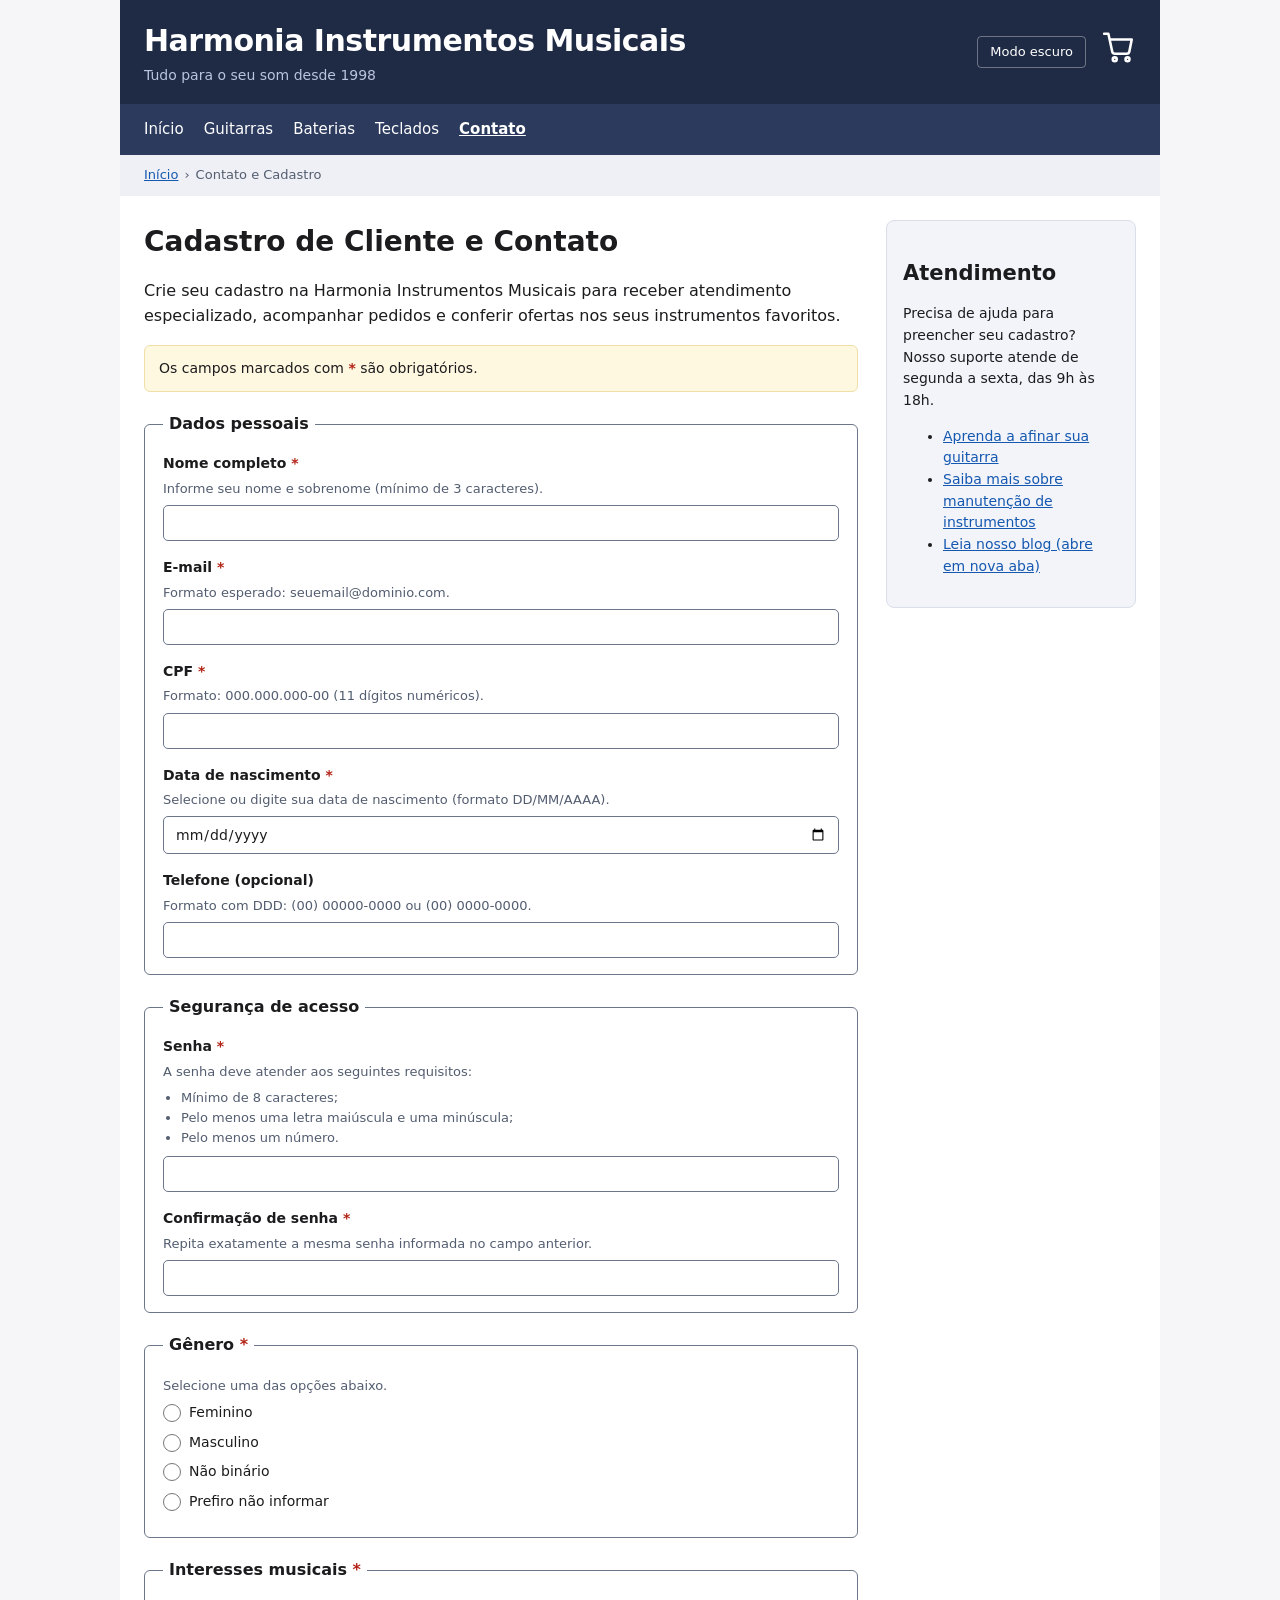
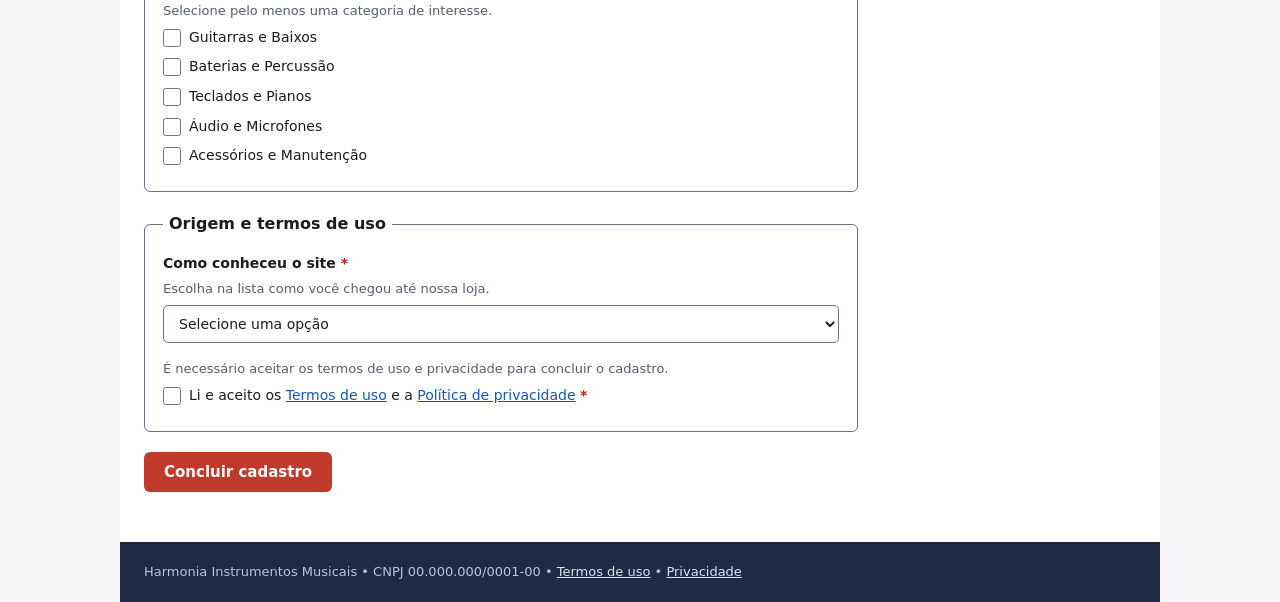
==== pages/contato.html @ c4bc0a18 "refactor: organiza o projeto e componetiza css e js" ====
<!DOCTYPE html>
<html lang="pt-BR">
<head>
<meta charset="utf-8">
<meta name="viewport" content="width=device-width, initial-scale=1">
<title>Cadastro e Contato — Harmonia Instrumentos Musicais</title>
<link rel="stylesheet" href="../styles/style.css">
</head>
<body>
<a href="#conteudo" class="skip-link">Pular para o conteúdo principal</a>
<div class="wrap">
  <header id="topo">
    <div class="topo-flex">
      <div>
        <div class="titulo-principal">Harmonia Instrumentos Musicais</div>
        <div class="subtitulo">Tudo para o seu som desde 1998</div>
      </div>
      <div class="topo-acoes">
        <button id="btn-tema" type="button" class="btn-tema">Modo escuro</button>
        <a href="../carrinho.html" aria-label="Ver carrinho de compras">
          <img src="data:image/svg+xml,%3Csvg%20xmlns%3D%22http%3A%2F%2Fwww.w3.org%2F2000%2Fsvg%22%20viewBox%3D%220%200%2024%2024%22%20fill%3D%22none%22%20stroke%3D%22%23ffffff%22%20stroke-width%3D%221.8%22%20stroke-linecap%3D%22round%22%20stroke-linejoin%3D%22round%22%3E%3Ccircle%20cx%3D%229%22%20cy%3D%2220%22%20r%3D%221.4%22%2F%3E%3Ccircle%20cx%3D%2218%22%20cy%3D%2220%22%20r%3D%221.4%22%2F%3E%3Cpath%20d%3D%22M1.5%202h3l2.7%2012.4a2%202%200%200%200%202%201.6h8.1a2%202%200%200%200%202-1.6L21%206H6%22%2F%3E%3C%2Fsvg%3E" width="34" height="34" alt="">
        </a>
      </div>
    </div>
  </header>

  <nav id="menu" aria-label="Menu Principal">
    <ul>
      <li><a href="../index.html">Início</a></li>
      <li><a href="../guitarras.html">Guitarras</a></li>
      <li><a href="../baterias.html">Baterias</a></li>
      <li><a href="../teclados.html">Teclados</a></li>
      <li><a href="contato.html" aria-current="page">Contato</a></li>
    </ul>
  </nav>

  <nav id="trilha" aria-label="Trilha de navegação">
    <ol>
      <li><a href="../index.html">Início</a></li>
      <li aria-current="page">Contato e Cadastro</li>
    </ol>
  </nav>

  <div id="miolo">
    <main id="conteudo" tabindex="-1">
      <h1>Cadastro de Cliente e Contato</h1>

      <p>
        Crie seu cadastro na Harmonia Instrumentos Musicais para receber atendimento especializado,
        acompanhar pedidos e conferir ofertas nos seus instrumentos favoritos.
      </p>

      <div class="aviso">
        Os campos marcados com <span class="obrigatorio" aria-hidden="true">*</span> são obrigatórios.
      </div>

      <div id="resumo-erros" class="resumo-erros" role="alert" aria-labelledby="titulo-resumo-erros" tabindex="-1" hidden>
        <h2 id="titulo-resumo-erros">Não foi possível enviar o formulário</h2>
        <p id="texto-resumo-erros">Corrija os erros abaixo para continuar:</p>
        <ul id="lista-resumo-erros"></ul>
      </div>

      <div id="mensagem-sucesso" class="mensagem-sucesso" role="status" aria-live="polite" tabindex="-1" hidden>
        Cadastro realizado com sucesso! Todos os dados foram validados e enviados.
      </div>

      <form id="form-cadastro" action="/enviar" method="post" novalidate>
        <fieldset>
          <legend>Dados pessoais</legend>

          <div class="campo-grupo">
            <label for="nome">
              Nome completo <span class="obrigatorio" aria-hidden="true">*</span><span class="sr-only"> (obrigatório)</span>
            </label>
            <div class="instrucao" id="dica-nome">Informe seu nome e sobrenome (mínimo de 3 caracteres).</div>
            <input type="text" id="nome" name="nome" autocomplete="name" required aria-required="true" aria-describedby="dica-nome">
            <div class="erro" id="erro-nome" hidden></div>
          </div>

          <div class="campo-grupo">
            <label for="email">
              E-mail <span class="obrigatorio" aria-hidden="true">*</span><span class="sr-only"> (obrigatório)</span>
            </label>
            <div class="instrucao" id="dica-email">Formato esperado: seuemail@dominio.com.</div>
            <input type="email" id="email" name="email" autocomplete="email" required aria-required="true" aria-describedby="dica-email">
            <div class="erro" id="erro-email" hidden></div>
          </div>

          <div class="campo-grupo">
            <label for="cpf">
              CPF <span class="obrigatorio" aria-hidden="true">*</span><span class="sr-only"> (obrigatório)</span>
            </label>
            <div class="instrucao" id="dica-cpf">Formato: 000.000.000-00 (11 dígitos numéricos).</div>
            <input type="text" id="cpf" name="cpf" inputmode="numeric" required aria-required="true" aria-describedby="dica-cpf">
            <div class="erro" id="erro-cpf" hidden></div>
          </div>

          <div class="campo-grupo">
            <label for="nascimento">
              Data de nascimento <span class="obrigatorio" aria-hidden="true">*</span><span class="sr-only"> (obrigatório)</span>
            </label>
            <div class="instrucao" id="dica-nascimento">Selecione ou digite sua data de nascimento (formato DD/MM/AAAA).</div>
            <input type="date" id="nascimento" name="nascimento" autocomplete="bday" required aria-required="true" aria-describedby="dica-nascimento">
            <div class="erro" id="erro-nascimento" hidden></div>
          </div>

          <div class="campo-grupo">
            <label for="telefone">Telefone (opcional)</label>
            <div class="instrucao" id="dica-telefone">Formato com DDD: (00) 00000-0000 ou (00) 0000-0000.</div>
            <input type="tel" id="telefone" name="telefone" autocomplete="tel" aria-describedby="dica-telefone">
            <div class="erro" id="erro-telefone" hidden></div>
          </div>
        </fieldset>

        <fieldset>
          <legend>Segurança de acesso</legend>

          <div class="campo-grupo">
            <label for="senha">
              Senha <span class="obrigatorio" aria-hidden="true">*</span><span class="sr-only"> (obrigatório)</span>
            </label>
            <div id="dica-senha">
              <div class="instrucao">A senha deve atender aos seguintes requisitos:</div>
              <ul class="requisitos-lista">
                <li>Mínimo de 8 caracteres;</li>
                <li>Pelo menos uma letra maiúscula e uma minúscula;</li>
                <li>Pelo menos um número.</li>
              </ul>
            </div>
            <input type="password" id="senha" name="senha" autocomplete="new-password" required aria-required="true" aria-describedby="dica-senha">
            <div class="erro" id="erro-senha" hidden></div>
          </div>

          <div class="campo-grupo">
            <label for="confirmar-senha">
              Confirmação de senha <span class="obrigatorio" aria-hidden="true">*</span><span class="sr-only"> (obrigatório)</span>
            </label>
            <div class="instrucao" id="dica-confirmar-senha">Repita exatamente a mesma senha informada no campo anterior.</div>
            <input type="password" id="confirmar-senha" name="confirmar-senha" autocomplete="new-password" required aria-required="true" aria-describedby="dica-confirmar-senha">
            <div class="erro" id="erro-confirmar-senha" hidden></div>
          </div>
        </fieldset>

        <fieldset id="grupo-genero" aria-describedby="dica-genero">
          <legend>
            Gênero <span class="obrigatorio" aria-hidden="true">*</span><span class="sr-only"> (obrigatório)</span>
          </legend>
          <div class="instrucao" id="dica-genero">Selecione uma das opções abaixo.</div>

          <div class="opcao-linha">
            <input type="radio" id="genero-feminino" name="genero" value="feminino" required>
            <label for="genero-feminino">Feminino</label>
          </div>
          <div class="opcao-linha">
            <input type="radio" id="genero-masculino" name="genero" value="masculino">
            <label for="genero-masculino">Masculino</label>
          </div>
          <div class="opcao-linha">
            <input type="radio" id="genero-nao-binario" name="genero" value="nao-binario">
            <label for="genero-nao-binario">Não binário</label>
          </div>
          <div class="opcao-linha">
            <input type="radio" id="genero-nao-informar" name="genero" value="prefiro-nao-informar">
            <label for="genero-nao-informar">Prefiro não informar</label>
          </div>
          <div class="erro" id="erro-genero" hidden></div>
        </fieldset>

        <fieldset id="grupo-interesses" aria-describedby="dica-interesses">
          <legend>
            Interesses musicais <span class="obrigatorio" aria-hidden="true">*</span><span class="sr-only"> (obrigatório)</span>
          </legend>
          <div class="instrucao" id="dica-interesses">Selecione pelo menos uma categoria de interesse.</div>

          <div class="opcao-linha">
            <input type="checkbox" id="interesse-guitarras" name="interesses" value="guitarras">
            <label for="interesse-guitarras">Guitarras e Baixos</label>
          </div>
          <div class="opcao-linha">
            <input type="checkbox" id="interesse-baterias" name="interesses" value="baterias">
            <label for="interesse-baterias">Baterias e Percussão</label>
          </div>
          <div class="opcao-linha">
            <input type="checkbox" id="interesse-teclados" name="interesses" value="teclados">
            <label for="interesse-teclados">Teclados e Pianos</label>
          </div>
          <div class="opcao-linha">
            <input type="checkbox" id="interesse-audio" name="interesses" value="audio">
            <label for="interesse-audio">Áudio e Microfones</label>
          </div>
          <div class="opcao-linha">
            <input type="checkbox" id="interesse-acessorios" name="interesses" value="acessorios">
            <label for="interesse-acessorios">Acessórios e Manutenção</label>
          </div>
          <div class="erro" id="erro-interesses" hidden></div>
        </fieldset>

        <fieldset>
          <legend>Origem e termos de uso</legend>

          <div class="campo-grupo">
            <label for="como-conheceu">
              Como conheceu o site <span class="obrigatorio" aria-hidden="true">*</span><span class="sr-only"> (obrigatório)</span>
            </label>
            <div class="instrucao" id="dica-como-conheceu">Escolha na lista como você chegou até nossa loja.</div>
            <select id="como-conheceu" name="como-conheceu" required aria-required="true" aria-describedby="dica-como-conheceu">
              <option value="">Selecione uma opção</option>
              <option value="busca">Site de busca (Google, Bing)</option>
              <option value="redes-sociais">Redes sociais (Instagram, YouTube)</option>
              <option value="indicacao">Indicação de amigos ou músicos</option>
              <option value="anuncio">Anúncio online</option>
              <option value="outro">Outro meio</option>
            </select>
            <div class="erro" id="erro-como-conheceu" hidden></div>
          </div>

          <div class="campo-grupo">
            <div class="instrucao" id="dica-termos">É necessário aceitar os termos de uso e privacidade para concluir o cadastro.</div>
            <div class="opcao-linha">
              <input type="checkbox" id="termos" name="termos" value="aceito" required aria-required="true" aria-describedby="dica-termos">
              <label for="termos">
                Li e aceito os <a href="termos.html">Termos de uso</a> e a <a href="privacidade.html">Política de privacidade</a>
                <span class="obrigatorio" aria-hidden="true">*</span><span class="sr-only"> (obrigatório)</span>
              </label>
            </div>
            <div class="erro" id="erro-termos" hidden></div>
          </div>
        </fieldset>

        <div class="honeypot">
          <label for="website-honeypot">Não preencha este campo (verificação anti-spam)</label>
          <input type="text" id="website-honeypot" name="website_honeypot" tabindex="-1" autocomplete="off">
        </div>

        <p>
          <button type="submit" class="botao">Concluir cadastro</button>
        </p>
      </form>
    </main>

    <aside class="lateral" aria-label="Conteúdo relacionado">
      <h2>Atendimento</h2>
      <p>Precisa de ajuda para preencher seu cadastro? Nosso suporte atende de segunda a sexta, das 9h às 18h.</p>
      <ul>
        <li><a href="afinacao.html">Aprenda a afinar sua guitarra</a></li>
        <li><a href="manutencao.html">Saiba mais sobre manutenção de instrumentos</a></li>
        <li><a href="blog.html" target="_blank">Leia nosso blog (abre em nova aba)</a></li>
      </ul>
    </aside>
  </div>

  <footer id="rodape">
    Harmonia Instrumentos Musicais &bull; CNPJ 00.000.000/0001-00 &bull;
    <a href="termos.html">Termos de uso</a> &bull;
    <a href="privacidade.html">Privacidade</a>
  </footer>
</div>

<script src="../scripts/theme.js"></script>
<script src="../scripts/form.js"></script>
</body>
</html>
---- styles/style.css ----
:root {
  --bg-page: #f6f6f8;
  --bg-wrap: #ffffff;
  --bg-topo: #1f2a44;
  --bg-menu: #2c3a5e;
  --bg-trilha: #eef0f5;
  --bg-card: #ffffff;
  --bg-lateral: #f2f4f9;
  --bg-th: #eef0f5;
  --bg-aviso: #fff8e1;
  --border-aviso: #f0dfa8;
  --bg-erro-box: #fdf2f2;
  --border-erro-box: #c0392b;
  --bg-sucesso-box: #edf7ed;
  --border-sucesso-box: #1e7e34;
  --text-sucesso: #155724;

  --text-main: #1c1c1e;
  --text-muted: #535d70;
  --text-inverse: #ffffff;
  --text-subtitulo: #b9c4de;
  --text-link: #1558b0;
  --text-link-hover: #0d3870;
  --text-link-footer: #dbe2f2;

  --border-color: #d9dee9;
  --border-field: #6c7689;

  --btn-primary: #c0392b;
  --btn-primary-hover: #962d22;
  --erro-color: #b32417;
}

@media (prefers-color-scheme: dark) {
  :root:not([data-theme="light"]) {
    --bg-page: #121214;
    --bg-wrap: #1a1b20;
    --bg-topo: #10141f;
    --bg-menu: #182033;
    --bg-trilha: #242731;
    --bg-card: #242731;
    --bg-lateral: #242731;
    --bg-th: #2c303d;
    --bg-aviso: #2c2510;
    --border-aviso: #66541b;
    --bg-erro-box: #2d1618;
    --border-erro-box: #ff6b6b;
    --bg-sucesso-box: #132a19;
    --border-sucesso-box: #5dd879;
    --text-sucesso: #a3f0b5;

    --text-main: #f0f2f5;
    --text-muted: #a6b0c2;
    --text-inverse: #ffffff;
    --text-subtitulo: #cbd5e1;
    --text-link: #7cb3ff;
    --text-link-hover: #a8ccff;
    --text-link-footer: #cbd5e1;

    --border-color: #383d4a;
    --border-field: #788296;

    --btn-primary: #d32f2f;
    --btn-primary-hover: #b71c1c;
    --erro-color: #ff8080;
  }
}

[data-theme="dark"] {
  --bg-page: #121214;
  --bg-wrap: #1a1b20;
  --bg-topo: #10141f;
  --bg-menu: #182033;
  --bg-trilha: #242731;
  --bg-card: #242731;
  --bg-lateral: #242731;
  --bg-th: #2c303d;
  --bg-aviso: #2c2510;
  --border-aviso: #66541b;
  --bg-erro-box: #2d1618;
  --border-erro-box: #ff6b6b;
  --bg-sucesso-box: #132a19;
  --border-sucesso-box: #5dd879;
  --text-sucesso: #a3f0b5;

  --text-main: #f0f2f5;
  --text-muted: #a6b0c2;
  --text-inverse: #ffffff;
  --text-subtitulo: #cbd5e1;
  --text-link: #7cb3ff;
  --text-link-hover: #a8ccff;
  --text-link-footer: #cbd5e1;

  --border-color: #383d4a;
  --border-field: #788296;

  --btn-primary: #d32f2f;
  --btn-primary-hover: #b71c1c;
  --erro-color: #ff8080;
}

[data-theme="light"] {
  --bg-page: #f6f6f8;
  --bg-wrap: #ffffff;
  --bg-topo: #1f2a44;
  --bg-menu: #2c3a5e;
  --bg-trilha: #eef0f5;
  --bg-card: #ffffff;
  --bg-lateral: #f2f4f9;
  --bg-th: #eef0f5;
  --bg-aviso: #fff8e1;
  --border-aviso: #f0dfa8;
  --bg-erro-box: #fdf2f2;
  --border-erro-box: #c0392b;
  --bg-sucesso-box: #edf7ed;
  --border-sucesso-box: #1e7e34;
  --text-sucesso: #155724;

  --text-main: #1c1c1e;
  --text-muted: #535d70;
  --text-inverse: #ffffff;
  --text-subtitulo: #b9c4de;
  --text-link: #1558b0;
  --text-link-hover: #0d3870;
  --text-link-footer: #dbe2f2;

  --border-color: #d9dee9;
  --border-field: #6c7689;

  --btn-primary: #c0392b;
  --btn-primary-hover: #962d22;
  --erro-color: #b32417;
}

* {
  box-sizing: border-box;
}

body {
  margin: 0;
  font-family: system-ui, "Segoe UI", Arial, sans-serif;
  color: var(--text-main);
  background: var(--bg-page);
  line-height: 1.55;
}

.wrap {
  max-width: 1040px;
  margin: 0 auto;
  background: var(--bg-wrap);
}

/* Header & Topo */
#topo {
  background: var(--bg-topo);
  color: var(--text-inverse);
  padding: 18px 24px;
}

.topo-flex {
  display: flex;
  justify-content: space-between;
  align-items: center;
}

.topo-acoes {
  display: flex;
  align-items: center;
  gap: 16px;
}

.titulo-principal {
  font-size: 30px;
  font-weight: 800;
  letter-spacing: -0.5px;
}

.subtitulo {
  color: var(--text-subtitulo);
  font-size: 14px;
}

/* Navegação Principal */
#menu {
  background: var(--bg-menu);
  padding: 10px 24px;
}

#menu ul {
  list-style: none;
  margin: 0;
  padding: 0;
  display: flex;
  flex-wrap: wrap;
}

#menu li {
  margin-right: 20px;
}

#menu a {
  color: var(--text-inverse);
  text-decoration: none;
  font-size: 15px;
  display: inline-block;
  padding: 4px 0;
}

#menu a:hover,
#menu a:focus {
  text-decoration: underline;
}

#menu a[aria-current="page"] {
  font-weight: 700;
  text-decoration: underline;
}

/* Breadcrumb / Trilha */
#trilha {
  padding: 10px 24px;
  font-size: 13px;
  color: var(--text-muted);
  background: var(--bg-trilha);
}

#trilha a {
  color: var(--text-link);
}

#trilha ol {
  list-style: none;
  display: flex;
  gap: 6px;
  padding: 0;
  margin: 0;
}

#trilha li:not(:last-child)::after {
  content: "›";
  margin-left: 6px;
  color: var(--text-muted);
}

/* Layout Miolo e Conteúdo */
#miolo {
  display: flex;
  gap: 28px;
  padding: 24px;
  align-items: flex-start;
}

#conteudo {
  flex: 1 1 auto;
  min-width: 0;
  outline: none;
}

.lateral {
  flex: 0 0 250px;
  background: var(--bg-lateral);
  border: 1px solid var(--border-color);
  padding: 16px;
  border-radius: 8px;
  font-size: 14px;
}

/* Tipografia */
h1 {
  margin: 0 0 12px;
  font-size: 28px;
}

h2 {
  margin: 20px 0 10px;
  font-size: 21px;
}

h3 {
  margin: 26px 0 10px;
  font-size: 21px;
}

h4 {
  margin: 0 0 8px;
}

a {
  color: var(--text-link);
}

a:hover {
  color: var(--text-link-hover);
}

/* Skip link acessível */
.skip-link {
  position: absolute;
  top: 10px;
  left: -9999px;
  background: var(--bg-topo);
  color: var(--text-inverse);
  padding: 12px 18px;
  text-decoration: none;
  font-weight: 700;
  font-size: 14px;
  border-radius: 4px;
  border: 2px solid var(--text-inverse);
  box-shadow: 0 4px 12px rgba(0, 0, 0, 0.3);
  z-index: 9999;
}

.skip-link:focus {
  left: 16px;
  outline: 3px solid #ffbf47;
  outline-offset: 2px;
}

/* Botões */
.botao {
  display: inline-block;
  background: var(--btn-primary);
  color: var(--text-inverse);
  padding: 11px 20px;
  border-radius: 6px;
  cursor: pointer;
  font-weight: 600;
  font-size: 15px;
  border: none;
  font-family: inherit;
}

.botao:hover {
  background: var(--btn-primary-hover);
}

.botao:focus,
.botao:focus-visible {
  outline: 3px solid #ffbf47;
  outline-offset: 2px;
}

.btn-tema {
  background: transparent;
  color: var(--text-inverse);
  border: 1px solid rgba(255, 255, 255, 0.35);
  padding: 6px 12px;
  border-radius: 4px;
  font-size: 13px;
  font-weight: 500;
  cursor: pointer;
  font-family: inherit;
  line-height: 1.4;
}

.btn-tema:hover {
  border-color: rgba(255, 255, 255, 0.8);
  background: rgba(255, 255, 255, 0.08);
}

.btn-tema:focus-visible {
  outline: 2px solid #ffbf47;
  outline-offset: 2px;
}

/* Banner de destaque */
@keyframes fadeIn {
  from {
    opacity: 0;
    transform: translateY(-8px);
  }
  to {
    opacity: 1;
    transform: translateY(0);
  }
}

.banner-destaque {
  background: var(--bg-th);
  border: 1px solid var(--border-color);
  padding: 12px 16px;
  border-radius: 6px;
  margin-bottom: 20px;
  font-size: 14px;
  animation: fadeIn 0.8s ease-out;
}

/* Listas e Cartões */
.lista-categorias,
.lista-produtos {
  list-style: none;
  padding: 0;
  margin: 0;
}

.cartao {
  background: var(--bg-card);
  border: 1px solid var(--border-color);
  border-radius: 8px;
  padding: 14px;
  margin: 10px 0;
  transition: transform 0.25s ease, box-shadow 0.25s ease;
}

.cartao:hover {
  transform: scale(1.02);
  box-shadow: 0 4px 12px rgba(0, 0, 0, 0.08);
}

/* Carrossel */
.carrossel {
  border: 1px solid var(--border-color);
  border-radius: 6px;
  overflow: hidden;
  margin: 16px 0 24px;
  background: var(--bg-card);
}

.carrossel-trilho {
  display: flex;
  transition: transform 0.4s ease-in-out;
}

.slide {
  min-width: 100%;
  padding: 20px;
}

.carrossel-botoes {
  display: flex;
  justify-content: space-between;
  padding: 8px 12px;
  border-top: 1px solid var(--border-color);
  background: var(--bg-th);
}

.btn-carrossel {
  background: var(--bg-wrap);
  color: var(--text-main);
  border: 1px solid var(--border-field);
  padding: 6px 12px;
  border-radius: 4px;
  cursor: pointer;
  font-size: 13px;
  font-family: inherit;
}

.btn-carrossel:hover {
  background: var(--bg-lateral);
}

.btn-carrossel:focus-visible {
  outline: 2px solid #ffbf47;
  outline-offset: 2px;
}

/* Tabelas */
table {
  border-collapse: collapse;
  width: 100%;
  margin: 14px 0;
  font-size: 14px;
}

th,
td {
  border: 1px solid var(--border-color);
  padding: 9px 11px;
}

th {
  background: var(--bg-th);
  color: var(--text-main);
  font-weight: 700;
  text-align: left;
}

/* Formulário de Cadastro e Contato */
fieldset {
  border: 1px solid var(--border-field);
  border-radius: 6px;
  padding: 16px 18px;
  margin: 0 0 20px;
}

legend {
  font-weight: 700;
  font-size: 16px;
  padding: 0 6px;
}

.campo-grupo {
  margin-bottom: 16px;
}

.campo-grupo:last-child {
  margin-bottom: 0;
}

label {
  display: block;
  font-weight: 600;
  margin-bottom: 4px;
  font-size: 14px;
}

.opcao-linha {
  display: flex;
  align-items: center;
  gap: 8px;
  margin-bottom: 8px;
}

.opcao-linha label {
  display: inline;
  font-weight: 400;
  margin-bottom: 0;
  cursor: pointer;
}

.opcao-linha input[type="radio"],
.opcao-linha input[type="checkbox"] {
  width: 18px;
  height: 18px;
  margin: 0;
  cursor: pointer;
}

.opcao-linha input[type="radio"]:focus-visible,
.opcao-linha input[type="checkbox"]:focus-visible {
  outline: 3px solid #ffbf47;
  outline-offset: 2px;
}

input[type="text"],
input[type="email"],
input[type="password"],
input[type="tel"],
input[type="date"],
select {
  width: 100%;
  padding: 9px 11px;
  background: var(--bg-wrap);
  color: var(--text-main);
  border: 1px solid var(--border-field);
  border-radius: 5px;
  font-size: 14px;
  font-family: inherit;
}

input[type="text"]:focus,
input[type="email"]:focus,
input[type="password"]:focus,
input[type="tel"]:focus,
input[type="date"]:focus,
select:focus {
  outline: 2px solid var(--text-link);
  border-color: var(--text-link);
}

input[aria-invalid="true"],
select[aria-invalid="true"] {
  border: 2px solid var(--erro-color);
}

fieldset[aria-invalid="true"] {
  border: 2px solid var(--erro-color);
}

.instrucao {
  font-size: 13px;
  color: var(--text-muted);
  margin: 2px 0 6px;
}

.requisitos-lista {
  margin: 4px 0 8px 18px;
  padding: 0;
  font-size: 13px;
  color: var(--text-muted);
}

.obrigatorio {
  color: var(--erro-color);
  font-weight: 700;
}

.erro {
  color: var(--erro-color);
  font-size: 13px;
  font-weight: 600;
  margin-top: 5px;
}

/* Resumo de Erros no Topo */
.resumo-erros {
  background: var(--bg-erro-box);
  border: 2px solid var(--border-erro-box);
  border-radius: 6px;
  padding: 16px;
  margin-bottom: 20px;
  color: var(--text-main);
}

.resumo-erros:focus {
  outline: 3px solid #ffbf47;
  outline-offset: 2px;
}

.resumo-erros h2 {
  margin: 0 0 8px;
  font-size: 18px;
  color: var(--erro-color);
}

.resumo-erros p {
  margin: 0 0 8px;
  font-size: 14px;
}

.resumo-erros ul {
  margin: 0;
  padding-left: 20px;
}

.resumo-erros li {
  margin-bottom: 6px;
}

.resumo-erros a {
  color: var(--erro-color);
  font-weight: 600;
  text-decoration: underline;
}

.resumo-erros a:hover,
.resumo-erros a:focus {
  color: var(--text-main);
}

/* Mensagem de Sucesso */
.mensagem-sucesso {
  background: var(--bg-sucesso-box);
  border: 2px solid var(--border-sucesso-box);
  color: var(--text-sucesso);
  border-radius: 6px;
  padding: 16px;
  margin-bottom: 20px;
  font-weight: 600;
}

.mensagem-sucesso:focus {
  outline: 3px solid #ffbf47;
  outline-offset: 2px;
}

/* Campo Honeypot anti-spam */
.honeypot {
  position: absolute;
  left: -9999px;
  width: 1px;
  height: 1px;
  overflow: hidden;
}

/* Avisos e Acessibilidade */
.aviso {
  background: var(--bg-aviso);
  border: 1px solid var(--border-aviso);
  padding: 12px 14px;
  border-radius: 6px;
  font-size: 14px;
  color: var(--text-main);
  margin-bottom: 20px;
}

.sr-only {
  position: absolute;
  width: 1px;
  height: 1px;
  padding: 0;
  margin: -1px;
  overflow: hidden;
  clip: rect(0, 0, 0, 0);
  white-space: nowrap;
  border: 0;
}

/* Rodapé */
#rodape {
  background: var(--bg-topo);
  color: var(--text-subtitulo);
  padding: 20px 24px;
  font-size: 13px;
  margin-top: 10px;
}

#rodape a {
  color: var(--text-link-footer);
}

/* Prefers Reduced Motion */
@media (prefers-reduced-motion: reduce) {
  .banner-destaque {
    animation: none;
  }
  .cartao {
    transition: none;
  }
  .cartao:hover {
    transform: none;
    box-shadow: none;
  }
  .carrossel-trilho {
    transition: none;
  }
  *,
  *::before,
  *::after {
    animation-duration: 0.01ms !important;
    animation-iteration-count: 1 !important;
    transition-duration: 0.01ms !important;
    scroll-behavior: auto !important;
  }
}
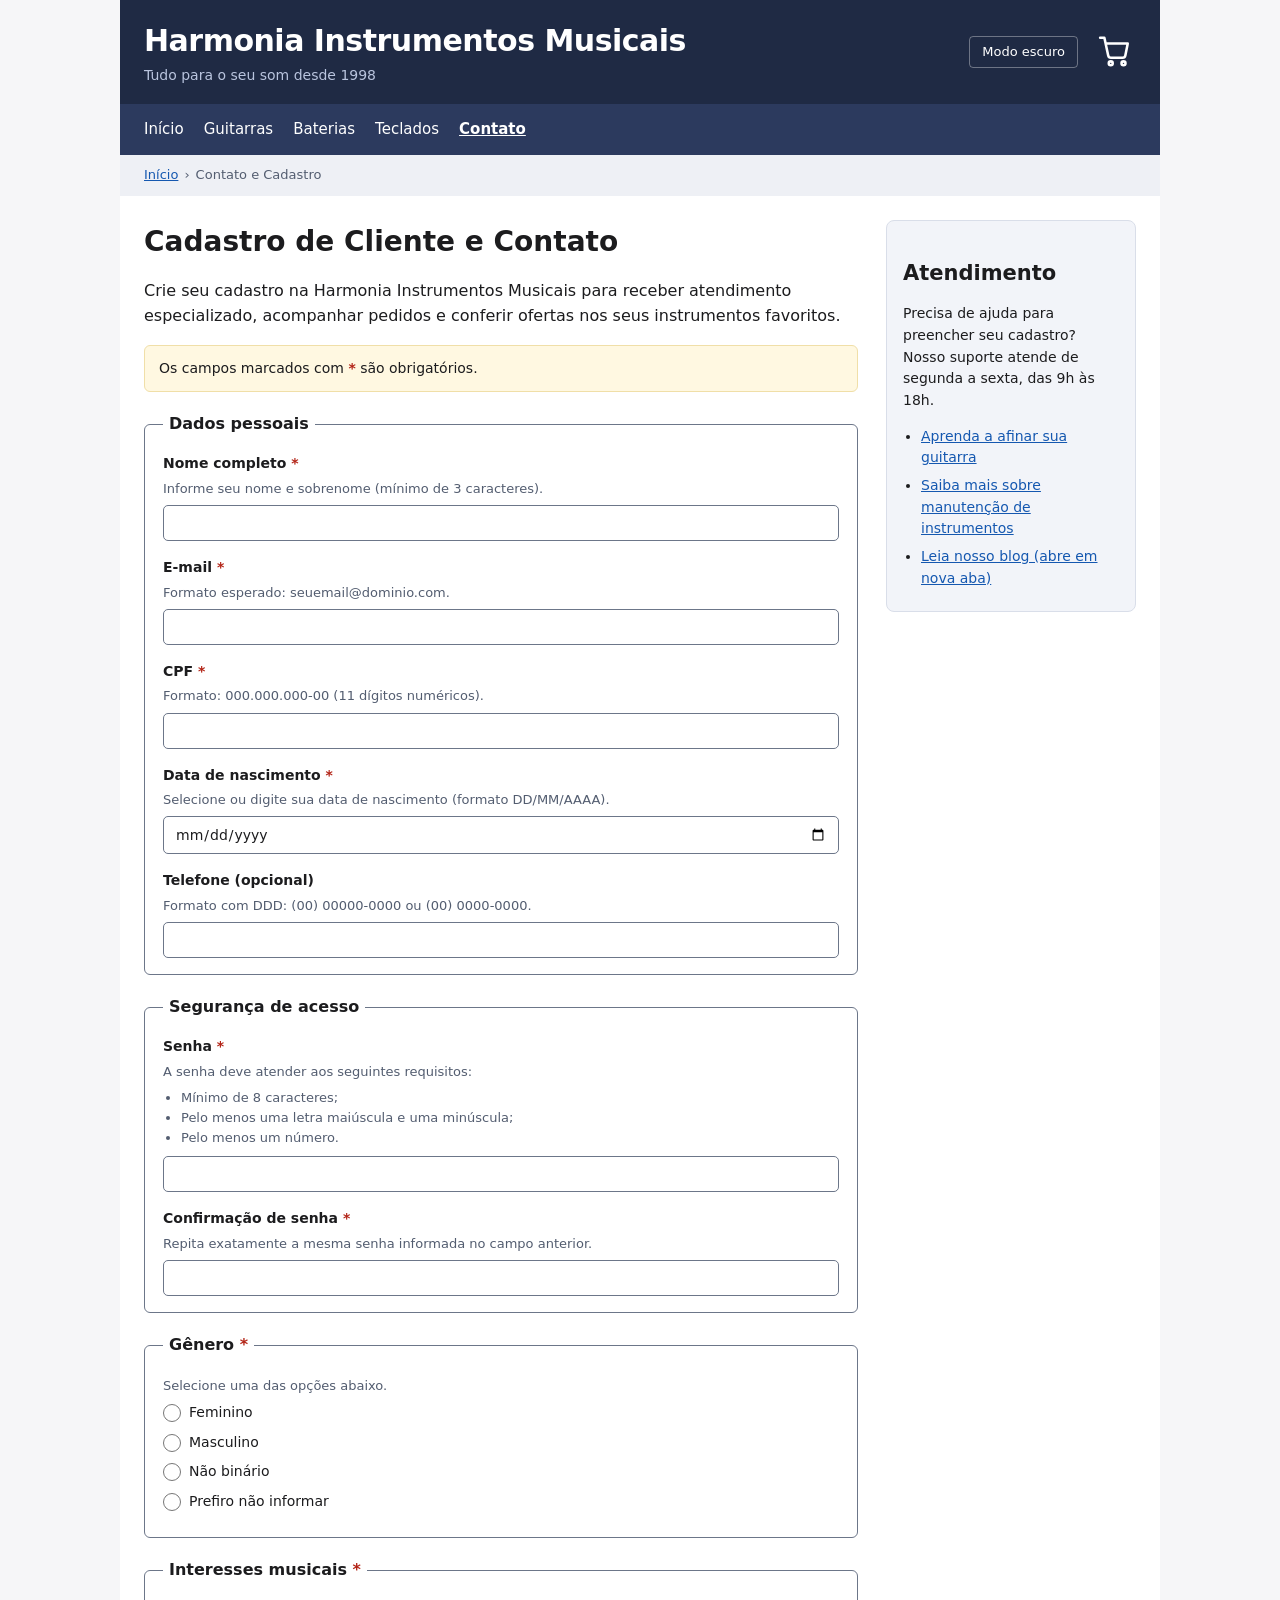
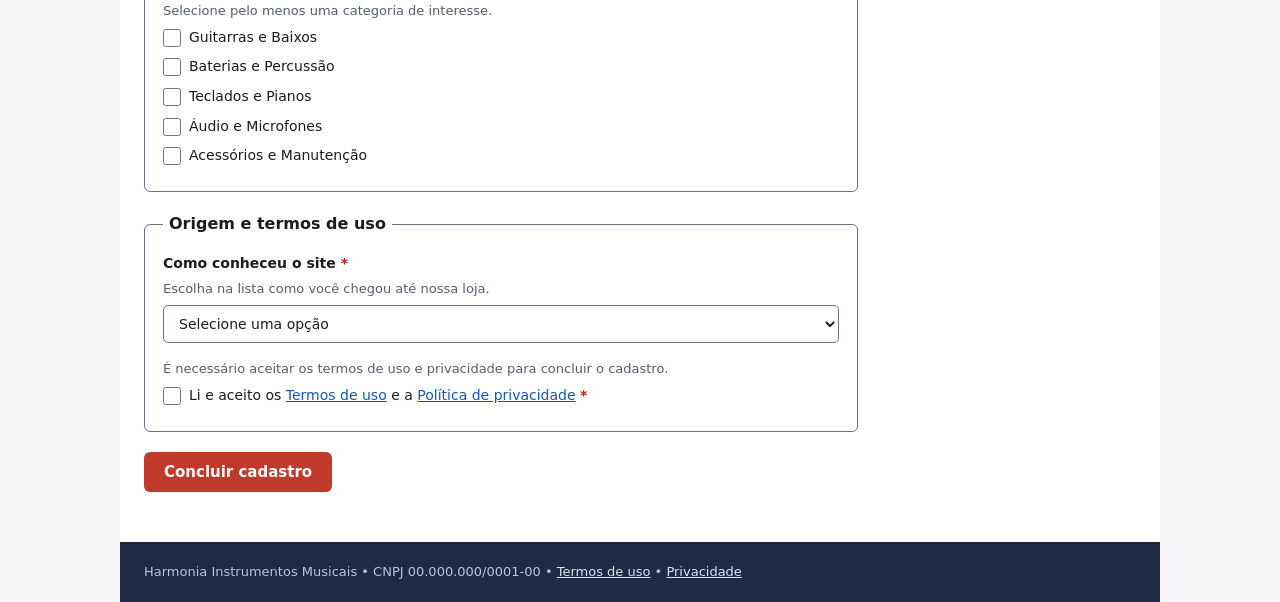
==== commit 10086c33: "feat: implementa responsividade desktop-first e menu mobile acessivel" ====
--- a/pages/contato.html
+++ b/pages/contato.html
@@ -3,8 +3,10 @@
 <head>
 <meta charset="utf-8">
 <meta name="viewport" content="width=device-width, initial-scale=1">
+<meta name="description" content="Cadastro de cliente e contato na Harmonia Instrumentos Musicais com formulário acessível e validação completa.">
 <title>Cadastro e Contato — Harmonia Instrumentos Musicais</title>
 <link rel="stylesheet" href="../styles/style.css">
+<link rel="stylesheet" href="../styles/responsive.css">
 </head>
 <body>
 <a href="#conteudo" class="skip-link">Pular para o conteúdo principal</a>
@@ -25,7 +27,15 @@
   </header>
 
   <nav id="menu" aria-label="Menu Principal">
-    <ul>
+    <button type="button" id="btn-menu" class="btn-menu-toggle" aria-expanded="false" aria-controls="lista-menu">
+      <span class="btn-menu-icone" aria-hidden="true">
+        <span></span>
+        <span></span>
+        <span></span>
+      </span>
+      <span class="btn-menu-texto">Menu</span>
+    </button>
+    <ul id="lista-menu">
       <li><a href="../index.html">Início</a></li>
       <li><a href="../guitarras.html">Guitarras</a></li>
       <li><a href="../baterias.html">Baterias</a></li>
@@ -219,7 +229,7 @@
             <div class="opcao-linha">
               <input type="checkbox" id="termos" name="termos" value="aceito" required aria-required="true" aria-describedby="dica-termos">
               <label for="termos">
-                Li e aceito os <a href="termos.html">Termos de uso</a> e a <a href="privacidade.html">Política de privacidade</a>
+                Li e aceito os <a href="../termos.html">Termos de uso</a> e a <a href="../privacidade.html">Política de privacidade</a>
                 <span class="obrigatorio" aria-hidden="true">*</span><span class="sr-only"> (obrigatório)</span>
               </label>
             </div>
@@ -242,22 +252,23 @@
       <h2>Atendimento</h2>
       <p>Precisa de ajuda para preencher seu cadastro? Nosso suporte atende de segunda a sexta, das 9h às 18h.</p>
       <ul>
-        <li><a href="afinacao.html">Aprenda a afinar sua guitarra</a></li>
-        <li><a href="manutencao.html">Saiba mais sobre manutenção de instrumentos</a></li>
-        <li><a href="blog.html" target="_blank">Leia nosso blog (abre em nova aba)</a></li>
+        <li><a href="../afinacao.html">Aprenda a afinar sua guitarra</a></li>
+        <li><a href="../manutencao.html">Saiba mais sobre manutenção de instrumentos</a></li>
+        <li><a href="../blog.html" target="_blank">Leia nosso blog (abre em nova aba)</a></li>
       </ul>
     </aside>
   </div>
 
   <footer id="rodape">
     Harmonia Instrumentos Musicais &bull; CNPJ 00.000.000/0001-00 &bull;
-    <a href="termos.html">Termos de uso</a> &bull;
-    <a href="privacidade.html">Privacidade</a>
+    <a href="../termos.html">Termos de uso</a> &bull;
+    <a href="../privacidade.html">Privacidade</a>
   </footer>
 </div>
 
 <script src="../scripts/theme.js"></script>
 <script src="../scripts/form.js"></script>
+<script src="../scripts/menu.js"></script>
 </body>
 </html>
 
--- a/styles/style.css
+++ b/styles/style.css
@@ -136,6 +136,20 @@
   box-sizing: border-box;
 }
 
+img {
+  max-width: 100%;
+  height: auto;
+}
+
+h1,
+h2,
+h3,
+h4,
+p,
+li {
+  overflow-wrap: break-word;
+}
+
 body {
   margin: 0;
   font-family: system-ui, "Segoe UI", Arial, sans-serif;
@@ -146,6 +160,7 @@
 
 .wrap {
   max-width: 1040px;
+  width: 100%;
   margin: 0 auto;
   background: var(--bg-wrap);
 }
@@ -161,6 +176,7 @@
   display: flex;
   justify-content: space-between;
   align-items: center;
+  gap: 16px;
 }
 
 .topo-acoes {
@@ -169,6 +185,19 @@
   gap: 16px;
 }
 
+.topo-acoes a {
+  display: inline-flex;
+  align-items: center;
+  justify-content: center;
+  padding: 4px;
+  border-radius: 6px;
+}
+
+.topo-acoes a:focus-visible {
+  outline: 2px solid #ffbf47;
+  outline-offset: 2px;
+}
+
 .titulo-principal {
   font-size: 30px;
   font-weight: 800;
@@ -184,6 +213,10 @@
 #menu {
   background: var(--bg-menu);
   padding: 10px 24px;
+}
+
+.btn-menu-toggle {
+  display: none;
 }
 
 #menu ul {
@@ -192,10 +225,7 @@
   padding: 0;
   display: flex;
   flex-wrap: wrap;
-}
-
-#menu li {
-  margin-right: 20px;
+  gap: 6px 20px;
 }
 
 #menu a {
@@ -211,6 +241,12 @@
   text-decoration: underline;
 }
 
+#menu a:focus-visible {
+  outline: 2px solid #ffbf47;
+  outline-offset: 2px;
+  border-radius: 3px;
+}
+
 #menu a[aria-current="page"] {
   font-weight: 700;
   text-decoration: underline;
@@ -231,7 +267,10 @@
 #trilha ol {
   list-style: none;
   display: flex;
+  flex-wrap: wrap;
+  align-items: center;
   gap: 6px;
+  row-gap: 4px;
   padding: 0;
   margin: 0;
 }
@@ -253,6 +292,7 @@
 #conteudo {
   flex: 1 1 auto;
   min-width: 0;
+  max-width: 100%;
   outline: none;
 }
 
@@ -263,6 +303,15 @@
   padding: 16px;
   border-radius: 8px;
   font-size: 14px;
+}
+
+.lateral ul {
+  padding-left: 18px;
+  margin: 10px 0 0;
+}
+
+.lateral li {
+  margin-bottom: 6px;
 }
 
 /* Tipografia */
@@ -312,6 +361,7 @@
 
 .skip-link:focus {
   left: 16px;
+  max-width: calc(100vw - 32px);
   outline: 3px solid #ffbf47;
   outline-offset: 2px;
 }
@@ -426,12 +476,25 @@
   padding: 20px;
 }
 
+.slide h3 {
+  margin: 0 0 8px;
+  font-size: 18px;
+}
+
 .carrossel-botoes {
   display: flex;
   justify-content: space-between;
+  align-items: center;
+  gap: 12px;
   padding: 8px 12px;
   border-top: 1px solid var(--border-color);
   background: var(--bg-th);
+}
+
+.carrossel-indicador {
+  font-size: 13px;
+  font-weight: 600;
+  color: var(--text-main);
 }
 
 .btn-carrossel {
@@ -455,11 +518,35 @@
 }
 
 /* Tabelas */
+.tabela-responsiva {
+  width: 100%;
+  overflow-x: auto;
+  -webkit-overflow-scrolling: touch;
+  margin: 14px 0;
+  border-radius: 6px;
+}
+
+.tabela-responsiva:focus-visible {
+  outline: 3px solid #ffbf47;
+  outline-offset: 2px;
+}
+
 table {
   border-collapse: collapse;
   width: 100%;
   margin: 14px 0;
   font-size: 14px;
+}
+
+.tabela-responsiva table {
+  margin: 0;
+}
+
+table caption {
+  text-align: left;
+  font-weight: 600;
+  margin-bottom: 8px;
+  color: var(--text-muted);
 }
 
 th,
@@ -522,6 +609,7 @@
 .opcao-linha input[type="checkbox"] {
   width: 18px;
   height: 18px;
+  flex-shrink: 0;
   margin: 0;
   cursor: pointer;
 }
@@ -539,6 +627,8 @@
 input[type="date"],
 select {
   width: 100%;
+  max-width: 100%;
+  min-width: 0;
   padding: 9px 11px;
   background: var(--bg-wrap);
   color: var(--text-main);
--- a/styles/responsive.css
+++ b/styles/responsive.css
@@ -0,0 +1,429 @@
+/*
+ * Estilos responsivos Desktop-First — Harmonia Instrumentos Musicais
+ *
+ * A base em styles/style.css define o layout completo para Desktop (> 1024px).
+ * Esta folha adapta progressivamente a interface descendo para:
+ *   1. <= 1024px: Tablet paisagem / telas médias
+ *   2. <= 860px : Tablet retrato (ex.: 768px)
+ *   3. <= 600px : Celular / Mobile (ex.: 375px - 540px)
+ *   4. <= 380px : Celulares muito compactos (320px - 380px)
+ */
+
+/* ==========================================================================
+   1. Tablet paisagem e notebooks compactos (<= 1024px)
+   ========================================================================== */
+@media (max-width: 1024px) {
+  .wrap {
+    max-width: 100%;
+  }
+
+  #topo {
+    padding: 16px 20px;
+  }
+
+  .titulo-principal {
+    font-size: 26px;
+  }
+
+  #menu,
+  #trilha {
+    padding: 10px 20px;
+  }
+
+  #miolo {
+    gap: 22px;
+    padding: 20px;
+  }
+
+  .lateral {
+    flex: 0 0 220px;
+  }
+
+  #rodape {
+    padding: 18px 20px;
+  }
+}
+
+/* ==========================================================================
+   2. Tablet retrato (<= 860px)
+   ========================================================================== */
+@media (max-width: 860px) {
+  .titulo-principal {
+    font-size: 24px;
+  }
+
+  #menu ul {
+    gap: 8px 16px;
+  }
+
+  #menu a {
+    padding: 8px 4px;
+  }
+
+  #miolo {
+    flex-direction: column;
+    gap: 24px;
+    padding: 20px;
+  }
+
+  #conteudo {
+    width: 100%;
+  }
+
+  .lateral {
+    flex: none;
+    width: 100%;
+  }
+
+  .lista-produtos {
+    display: grid;
+    grid-template-columns: repeat(2, minmax(0, 1fr));
+    gap: 16px;
+  }
+
+  .cartao {
+    margin: 0;
+    display: flex;
+    flex-direction: column;
+    justify-content: space-between;
+  }
+
+  .cartao p {
+    margin: 4px 0 12px;
+  }
+
+  h1 {
+    font-size: 25px;
+  }
+
+  h2 {
+    font-size: 20px;
+  }
+
+  h3 {
+    font-size: 19px;
+  }
+
+  fieldset {
+    padding: 16px;
+  }
+}
+
+/* ==========================================================================
+   3. Celular / Mobile (<= 600px)
+   ========================================================================== */
+@media (max-width: 600px) {
+  #topo {
+    padding: 14px 16px;
+  }
+
+  .topo-flex {
+    flex-direction: column;
+    align-items: flex-start;
+    gap: 12px;
+  }
+
+  .titulo-principal {
+    font-size: 21px;
+    line-height: 1.25;
+  }
+
+  .subtitulo {
+    font-size: 13px;
+    margin-top: 2px;
+  }
+
+  .topo-acoes {
+    width: 100%;
+    justify-content: space-between;
+    gap: 12px;
+  }
+
+  .btn-tema {
+    min-height: 44px;
+    padding: 8px 14px;
+    font-size: 14px;
+  }
+
+  .topo-acoes a {
+    min-width: 44px;
+    min-height: 44px;
+  }
+
+  /* Menu hambúrguer acessível no mobile */
+  #menu {
+    padding: 8px 16px;
+  }
+
+  .btn-menu-toggle {
+    display: inline-flex;
+    align-items: center;
+    gap: 10px;
+    background: transparent;
+    color: var(--text-inverse);
+    border: 1px solid rgba(255, 255, 255, 0.4);
+    border-radius: 6px;
+    padding: 8px 14px;
+    min-height: 44px;
+    font-size: 15px;
+    font-weight: 600;
+    font-family: inherit;
+    cursor: pointer;
+  }
+
+  .btn-menu-toggle:hover {
+    background: rgba(255, 255, 255, 0.1);
+    border-color: rgba(255, 255, 255, 0.85);
+  }
+
+  .btn-menu-toggle:focus-visible {
+    outline: 3px solid #ffbf47;
+    outline-offset: 2px;
+  }
+
+  .btn-menu-icone {
+    width: 20px;
+    height: 14px;
+    display: flex;
+    flex-direction: column;
+    justify-content: space-between;
+  }
+
+  .btn-menu-icone span {
+    display: block;
+    width: 100%;
+    height: 2px;
+    background: currentColor;
+    border-radius: 2px;
+    transition: transform 0.2s ease, opacity 0.2s ease;
+  }
+
+  .btn-menu-toggle[aria-expanded="true"] .btn-menu-icone span:nth-child(1) {
+    transform: translateY(6px) rotate(45deg);
+  }
+
+  .btn-menu-toggle[aria-expanded="true"] .btn-menu-icone span:nth-child(2) {
+    opacity: 0;
+  }
+
+  .btn-menu-toggle[aria-expanded="true"] .btn-menu-icone span:nth-child(3) {
+    transform: translateY(-6px) rotate(-45deg);
+  }
+
+  #menu ul {
+    flex-direction: column;
+    gap: 0;
+    margin-top: 8px;
+  }
+
+  #menu.menu-js ul {
+    display: none;
+  }
+
+  #menu.menu-js ul.aberto {
+    display: flex;
+  }
+
+  #menu li {
+    border-top: 1px solid rgba(255, 255, 255, 0.14);
+  }
+
+  #menu a {
+    display: flex;
+    align-items: center;
+    min-height: 44px;
+    padding: 10px 6px;
+    font-size: 16px;
+  }
+
+  /* Breadcrumb e Conteúdo */
+  #trilha {
+    padding: 10px 16px;
+    font-size: 13px;
+  }
+
+  #trilha a {
+    display: inline-block;
+    padding: 6px 2px;
+  }
+
+  #miolo {
+    padding: 16px;
+    gap: 20px;
+  }
+
+  h1 {
+    font-size: 22px;
+    line-height: 1.25;
+  }
+
+  h2 {
+    font-size: 19px;
+    margin: 20px 0 8px;
+  }
+
+  h3 {
+    font-size: 18px;
+    margin: 18px 0 8px;
+  }
+
+  .banner-destaque {
+    padding: 12px 14px;
+  }
+
+  /* Cartões e Botões */
+  .lista-produtos {
+    grid-template-columns: 1fr;
+    gap: 12px;
+  }
+
+  .cartao {
+    padding: 14px;
+  }
+
+  .cartao:hover {
+    transform: none;
+    box-shadow: none;
+  }
+
+  .botao {
+    width: 100%;
+    min-height: 46px;
+    padding: 12px 16px;
+    font-size: 15px;
+    text-align: center;
+  }
+
+  /* Carrossel */
+  .slide {
+    padding: 16px;
+  }
+
+  .slide h3 {
+    font-size: 17px;
+  }
+
+  .carrossel-botoes {
+    flex-wrap: wrap;
+    gap: 8px;
+    padding: 10px;
+  }
+
+  .btn-carrossel {
+    min-height: 44px;
+    padding: 8px 14px;
+    font-size: 14px;
+  }
+
+  /* Tabela com rolagem horizontal acessível */
+  .tabela-responsiva table {
+    min-width: 460px;
+    font-size: 13px;
+  }
+
+  th,
+  td {
+    padding: 8px 10px;
+  }
+
+  /* Formulário no Mobile */
+  fieldset {
+    padding: 14px 12px;
+    margin-bottom: 16px;
+  }
+
+  legend {
+    font-size: 15px;
+  }
+
+  input[type="text"],
+  input[type="email"],
+  input[type="password"],
+  input[type="tel"],
+  input[type="date"],
+  select {
+    font-size: 16px;
+    padding: 11px 12px;
+    min-height: 44px;
+  }
+
+  .opcao-linha {
+    align-items: flex-start;
+    gap: 10px;
+    padding: 6px 0;
+    min-height: 40px;
+  }
+
+  .opcao-linha input[type="radio"],
+  .opcao-linha input[type="checkbox"] {
+    width: 22px;
+    height: 22px;
+    margin-top: 1px;
+  }
+
+  .opcao-linha label {
+    font-size: 15px;
+    line-height: 1.4;
+  }
+
+  .resumo-erros,
+  .mensagem-sucesso {
+    padding: 14px;
+  }
+
+  .resumo-erros li {
+    margin-bottom: 10px;
+  }
+
+  /* Lateral e Rodapé */
+  .lateral {
+    padding: 14px;
+  }
+
+  .lateral a {
+    display: inline-block;
+    padding: 6px 0;
+  }
+
+  #rodape {
+    padding: 16px;
+    font-size: 13px;
+    line-height: 1.8;
+    text-align: center;
+  }
+
+  #rodape a {
+    display: inline-block;
+    padding: 8px 6px;
+  }
+}
+
+/* ==========================================================================
+   4. Celulares muito compactos (<= 380px)
+   ========================================================================== */
+@media (max-width: 380px) {
+  .titulo-principal {
+    font-size: 19px;
+  }
+
+  .carrossel-indicador {
+    order: -1;
+    width: 100%;
+    text-align: center;
+    margin-bottom: 2px;
+  }
+
+  .btn-carrossel {
+    flex: 1 1 0;
+    text-align: center;
+  }
+}
+
+/* ==========================================================================
+   5. Preferência por movimento reduzido
+   ========================================================================== */
+@media (prefers-reduced-motion: reduce) {
+  .btn-menu-icone span {
+    transition: none;
+  }
+}
